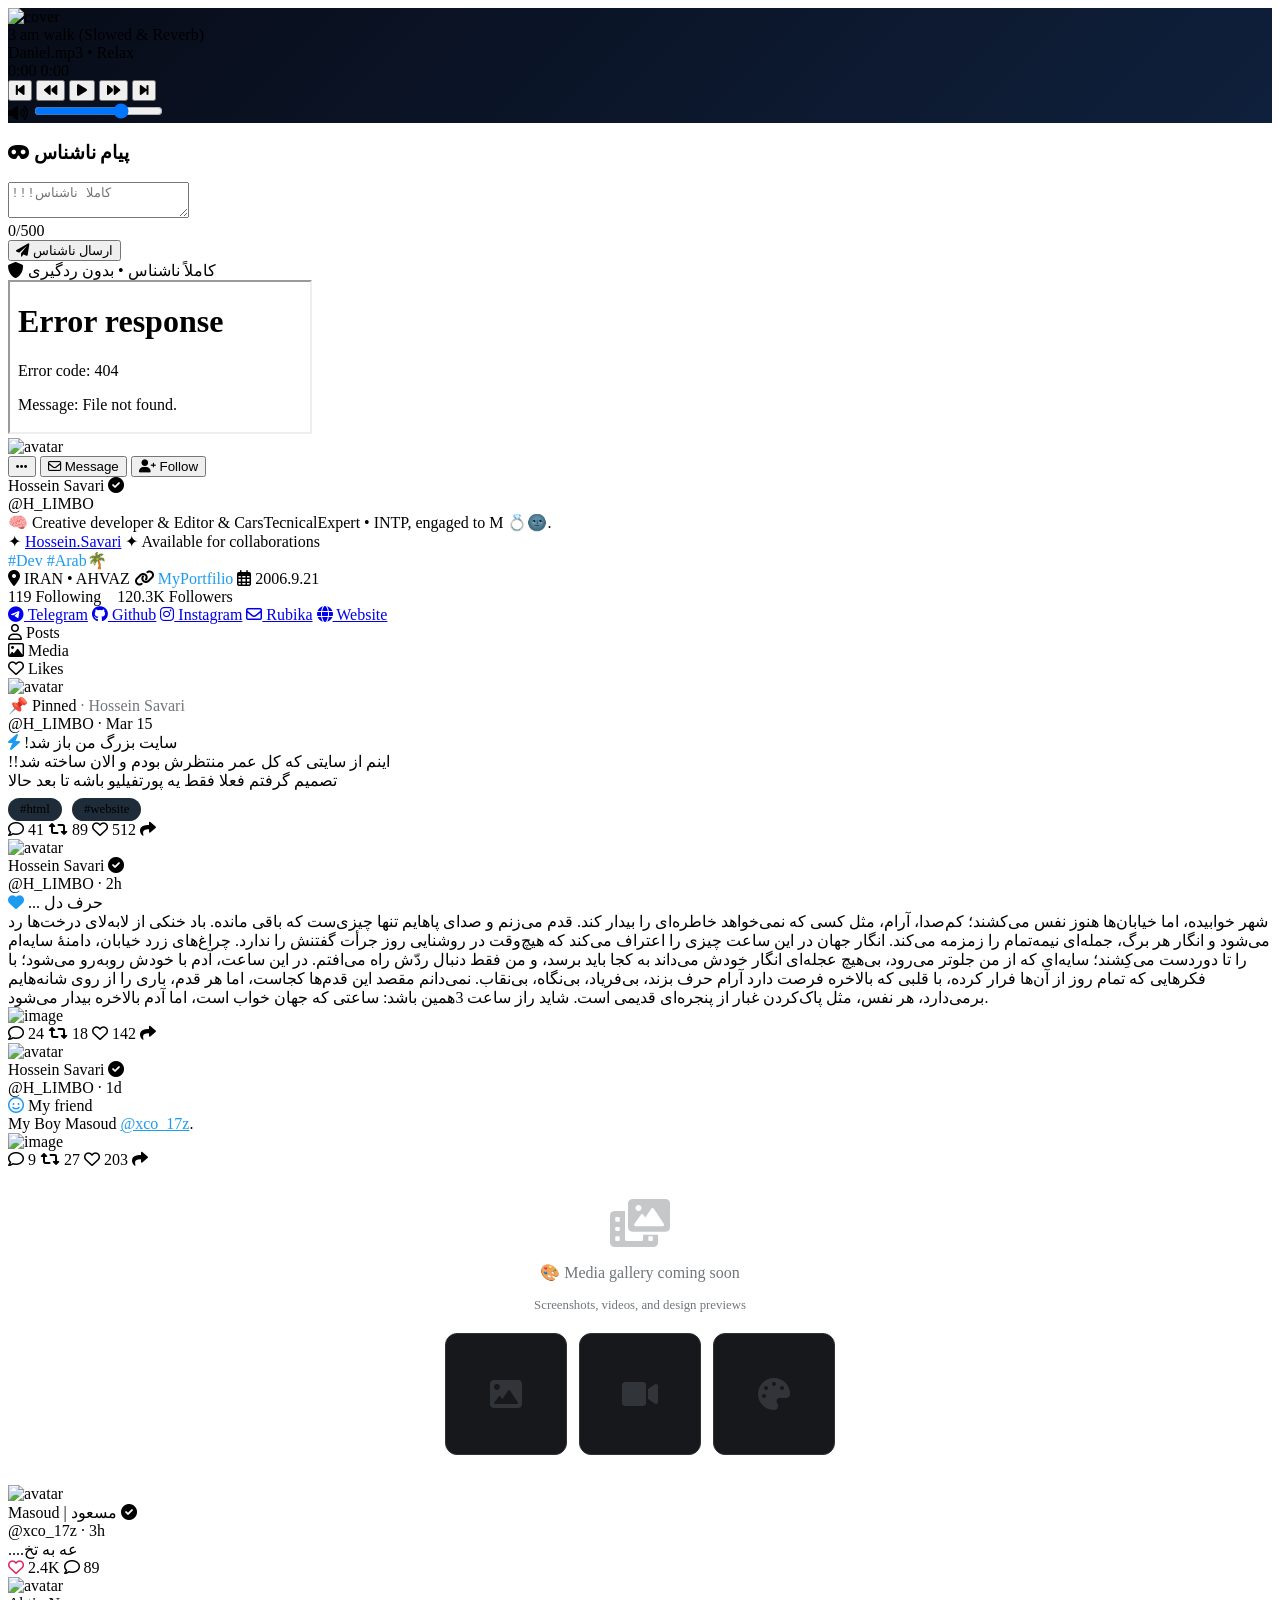
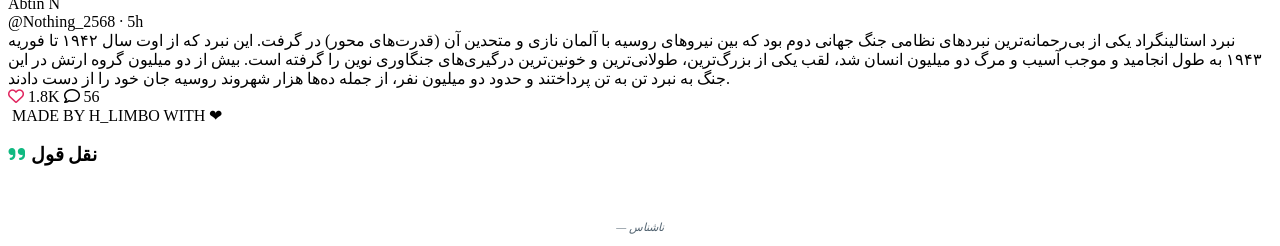
==== index.html @ ae1cb800 "Create index.html" ====
<!DOCTYPE html>
<html lang="en">
<head>
    <meta charset="UTF-8">
    <meta name="viewport" content="width=device-width, initial-scale=1.0, maximum-scale=1.0, user-scalable=yes">
    <title>Hossein Savari • @H_LIMBO</title>
    <link rel="stylesheet" href="https://cdnjs.cloudflare.com/ajax/libs/font-awesome/6.0.0-beta3/css/all.min.css">
	<link rel="stylesheet" href="./css/style.css">
</head>
<body>
    <div class="main-container">
        <!-- ========== ستون چپ - سایدبار ========== -->
        <div class="column-left">
            <!-- موزیک پلیر اسپاتیفای -->
			<div class="spotify-player" id="spotifyPlayer">
				<audio id="spotifyAudio" preload="metadata"></audio>
				
				<!-- آرت ورک -->
				<div class="player-artwork" id="playerArtwork">
					<div class="player-artwork-placeholder">
						<img id="coverArt" src="" alt="cover">
					</div>
				</div>
				
				<!-- اطلاعات آهنگ -->
				<div class="song-info-spotify">
					<div class="song-title-spotify" id="songTitle">Select a track</div>
					<div class="song-artist-spotify" id="songArtist">🎵 Playlist</div>
				</div>
				
				<!-- نوار پیشرفت -->
				<div class="progress-spotify">
					<div class="progress-bar-spotify" id="spotifyProgressContainer">
						<div class="progress-fill-spotify" id="spotifyProgressFill"></div>
					</div>
					<div class="time-spotify">
						<span id="currentTimeSpotify">0:00</span>
						<span id="durationSpotify">0:00</span>
					</div>
				</div>
				
				<!-- کنترل‌ها -->
				<div class="spotify-controls">
					<button class="spotify-ctrl-btn" onclick="prevTrack()">
						<i class="fas fa-step-backward"></i>
					</button>
					
					<button class="spotify-ctrl-btn" onclick="skipTime(-10)">
						<i class="fas fa-backward"></i>
					</button>
					
					<button class="spotify-play-btn" id="spotifyPlayBtn">
						<i class="fas fa-play"></i>
					</button>
					
					<button class="spotify-ctrl-btn" onclick="skipTime(10)">
						<i class="fas fa-forward"></i>
					</button>
					
					<button class="spotify-ctrl-btn" onclick="nextTrack()">
						<i class="fas fa-step-forward"></i>
					</button>
				</div>
				
				<!-- کنترل صدا -->
				<div class="spotify-volume">
					<i class="fas fa-volume-up" id="spotifyVolumeIcon"></i>
					<input type="range" class="spotify-volume-slider" id="spotifyVolumeSlider" min="0" max="100" value="70">
				</div>
			</div>

            <!-- پیام ناشناس -->
            <div class="anonymous-box">
                <h3><i class="fas fa-mask"></i> پیام ناشناس</h3>
                <textarea 
                    class="anonymous-input" 
                    id="anonymousMessage" 
                    placeholder="!!!کاملا ناشناس"
                    maxlength="500"
                ></textarea>
                <div class="anonymous-counter">
                    <span id="charCount">0</span>/500
                </div>
                <button class="anonymous-submit" onclick="sendAnonymousMessage()">
                    <i class="fas fa-paper-plane"></i>
                    ارسال ناشناس
                </button>
                <div class="anonymous-note">
                    <i class="fas fa-shield-alt"></i> کاملاً ناشناس • بدون ردگیری
                </div>
            </div>
        </div>

        <!-- ========== ستون وسط - توییتر پورتفولیو ========== -->
        <div class="column-center">
            <div class="x-portfolio">
                <!-- BANNER IFRAME -->
                <div class="banner-iframe-wrapper" id="bannerContainer">
                    <iframe 
                        src="./banner.html" 
                        title="Portfolio Banner"
                        loading="lazy"
                        sandbox="allow-scripts allow-same-origin"
                        onerror="handleBannerError()"
                        onload="this.style.opacity='1'"
                        style="opacity: 0; transition: opacity 0.4s;">
                    </iframe>
                </div>

                <!-- PROFILE HEADER -->
                <div class="profile-header">
                    <div class="avatar">
                        <img src="./assets/L.png" alt="avatar">
                    </div>

                    <div class="profile-actions">
                        <button class="btn" onclick="window.open('./banner.html', '_blank')"><i class="fas fa-ellipsis-h"></i></button>
                        <button class="btn" onclick="alert('داداش اون پایین برات لینک تلگرامو اینا گزاشتم بیا پیامم بده.')"><i class="far fa-envelope"></i> Message</button>
                        <button class="btn primary" onclick="alert('✅ Follow')"><i class="fas fa-user-plus"></i> Follow</button>
                    </div>
                </div>

                <!-- USER INFO -->
                <div class="user-info">
                    <div class="name">
                        Hossein Savari <i class="fas fa-check-circle verified-badge"></i>
                    </div>
                    <div class="username">@H_LIMBO</div>
                    <div class="bio">
                        🧠 Creative developer & Editor & CarsTecnicalExpert • INTP, engaged to M 💍🌚.<br>
                        ✦ <a href="#">Hossein.Savari</a> ✦ Available for collaborations<br>
                        <span style="color:#1d9bf0;">#Dev</span> <span style="color:#1d9bf0;">#Arab🌴</span>
                    </div>
                    <div class="meta-row">
                        <span><i class="fas fa-map-marker-alt"></i> IRAN • AHVAZ</span>
                        <span><i class="fas fa-link"></i> <a href="#" style="color:#1d9bf0; text-decoration:none;">MyPortfilio</a></span>
                        <span><i class="far fa-calendar-alt"></i> 2006.9.21</span>
                    </div>
                    <div class="follow-stats">
                        <span>119</span> Following &nbsp;&nbsp; <span>120.3K</span> Followers
                    </div>
                </div>

                <!-- لینک‌های اضافی -->
                <div class="links-section">
                    <a href="https://t.me/Real_limbo" class="link-pill"><i class="fab fa-telegram"></i> Telegram</a>
                    <a href="#" class="link-pill"><i class="fab fa-github"></i> Github</a>
                    <a href="https://www.instagram.com/h._.limbo" class="link-pill"><i class="fab fa-instagram"></i> Instagram</a>
                    <a href="https://rubika.ir/FAKE_LIMBO" class="link-pill"><i class="far fa-envelope"></i> Rubika</a>
                    <a href="#" class="link-pill"><i class="fas fa-globe"></i> Website</a>
                </div>

                <!-- TABS -->
                <div class="tabs">
                    <div class="tab active" data-tab="projects"><i class="far fa-user"></i> Posts</div>
                    <div class="tab" data-tab="media"><i class="far fa-image"></i> Media</div>
                    <div class="tab" data-tab="likes"><i class="far fa-heart"></i> Likes</div>
                </div>

                <!-- TAB: Posts -->
                <div class="tab-content active" id="projects">
                    <div class="tweet-card pinned-badge">
                        <div class="tweet-header">
                            <div class="tweet-avatar-small">
                                <img src="./assets/L.png" alt="avatar">
                            </div>
                            <div>
                                <div class="tweet-user">📌 Pinned <span style="color:#71767b; font-weight:400;">· Hossein Savari</span></div>
                                <div class="tweet-handle">@H_LIMBO · Mar 15</div>
                            </div>
                        </div>
                        <div class="tweet-body">
                            <div class="project-title"><i class="fas fa-bolt" style="color:#1d9bf0;"></i> !سایت بزرگ من باز شد</div>
                            <div>!!اینم از سایتی که کل عمر منتظرش بودم و الان ساخته شد</div>
                            <div>تصمیم گرفتم فعلا فقط یه پورتفیلیو باشه تا بعد حالا</div>
                            <div style="margin-top:8px; display:flex; gap:10px; flex-wrap:wrap;">
                                <span style="background:#1d2c38; padding:4px 12px; border-radius:20px; font-size:0.8rem;">#html</span>
                                <span style="background:#1d2c38; padding:4px 12px; border-radius:20px; font-size:0.8rem;">#website</span>
                            </div>
                            <div class="tweet-actions">
                                <span><i class="far fa-comment"></i> 41</span>
                                <span><i class="fas fa-retweet"></i> 89</span>
                                <span><i class="far fa-heart"></i> 512</span>
                                <span><i class="fas fa-share"></i></span>
                            </div>
                        </div>
                    </div>

                    <div class="tweet-card">
                        <div class="tweet-header">
                            <div class="tweet-avatar-small">
                                <img src="./assets/L.png" alt="avatar">
                            </div>
                            <div>
                                <div class="tweet-user">Hossein Savari <i class="fas fa-check-circle verified"></i></div>
                                <div class="tweet-handle">@H_LIMBO · 2h</div>
                            </div>
                        </div>
                        <div class="tweet-body">
                            <div class="project-title"><i class="fas fa-heart" style="color:#1d9bf0;"></i> ... حرف دل</div>
                            <div>شهر خوابیده، اما خیابان‌ها هنوز نفس می‌کشند؛ کم‌صدا، آرام، مثل کسی که نمی‌خواهد خاطره‌ای را بیدار کند. قدم می‌زنم و صدای پاهایم تنها چیزی‌ست که باقی مانده. باد خنکی از لابه‌لای درخت‌ها رد می‌شود و انگار هر برگ، جمله‌ای نیمه‌تمام را زمزمه می‌کند. انگار جهان در این ساعت چیزی را اعتراف می‌کند که هیچ‌وقت در روشنایی روز جرأت گفتنش را ندارد. چراغ‌های زرد خیابان، دامنهٔ سایه‌ام را تا دوردست می‌کِشند؛ سایه‌ای که از من جلوتر می‌رود، بی‌هیچ عجله‌ای انگار خودش می‌داند به کجا باید برسد، و من فقط دنبال ردّش راه می‌افتم. در این ساعت، آدم با خودش روبه‌رو می‌شود؛ با فکرهایی که تمام روز از آن‌ها فرار کرده، با قلبی که بالاخره فرصت دارد آرام حرف بزند، بی‌فریاد، بی‌نگاه، بی‌نقاب. نمی‌دانم مقصد این قدم‌ها کجاست، اما هر قدم، باری را از روی شانه‌هایم برمی‌دارد، هر نفس، مثل پاک‌کردن غبار از پنجره‌ای قدیمی است. شاید راز ساعت 3همین باشد: ساعتی که جهان خواب است، اما آدم بالاخره بیدار می‌شود.</div>
                            <div class="tweet-image">
                                <img src="./assets/L2.png" alt="image">
                            </div>
                            <div class="tweet-actions">
                                <span><i class="far fa-comment"></i> 24</span>
                                <span><i class="fas fa-retweet"></i> 18</span>
                                <span><i class="far fa-heart"></i> 142</span>
                                <span><i class="fas fa-share"></i></span>
                            </div>
                        </div>
                    </div>

                    <div class="tweet-card">
                        <div class="tweet-header">
                            <div class="tweet-avatar-small">
                                <img src="./assets/L.png" alt="avatar">
                            </div>
                            <div>
                                <div class="tweet-user">Hossein Savari <i class="fas fa-check-circle verified"></i></div>
                                <div class="tweet-handle">@H_LIMBO · 1d</div>
                            </div>
                        </div>
                        <div class="tweet-body">
                            <div class="project-title"><i class="far fa-smile" style="color:#1d9bf0;"></i> My friend</div>
                            <div>My Boy Masoud <a href="https://t.me/xco_17z" style="color:#1d9bf0;">@xco_17z</a>.</div>
                            <div class="tweet-image">
                                <img src="./assets/L3.png" alt="image">
                            </div>
                            <div class="tweet-actions">
                                <span><i class="far fa-comment"></i> 9</span>
                                <span><i class="fas fa-retweet"></i> 27</span>
                                <span><i class="far fa-heart"></i> 203</span>
                                <span><i class="fas fa-share"></i></span>
                            </div>
                        </div>
                    </div>
                </div>

                <!-- TAB: Media -->
                <div class="tab-content" id="media">
                    <div style="padding: 30px; text-align: center; color: #71767b;">
                        <i class="fas fa-photo-video" style="font-size: 3rem; display: block; margin-bottom: 15px; opacity: 0.4;"></i>
                        <p style="font-size: 1rem;">🎨 Media gallery coming soon</p>
                        <p style="font-size: 0.8rem; margin-top: 8px;">Screenshots, videos, and design previews</p>
                        <div style="display: flex; gap: 12px; justify-content: center; margin-top: 20px; flex-wrap: wrap;">
                            <div style="width: 120px; height: 120px; background: #16181c; border-radius: 12px; border: 1px solid #2f3336; display: flex; align-items: center; justify-content: center;"><i class="fas fa-image" style="font-size: 2rem; opacity: 0.3;"></i></div>
                            <div style="width: 120px; height: 120px; background: #16181c; border-radius: 12px; border: 1px solid #2f3336; display: flex; align-items: center; justify-content: center;"><i class="fas fa-video" style="font-size: 2rem; opacity: 0.3;"></i></div>
                            <div style="width: 120px; height: 120px; background: #16181c; border-radius: 12px; border: 1px solid #2f3336; display: flex; align-items: center; justify-content: center;"><i class="fas fa-palette" style="font-size: 2rem; opacity: 0.3;"></i></div>
                        </div>
                    </div>
                </div>

                <!-- TAB: Likes -->
                <div class="tab-content" id="likes">
                    <div class="tweet-card">
                        <div class="tweet-header">
                            <div class="tweet-avatar-small">
                                <img src="./assets/M.png" alt="avatar">
                            </div>
                            <div>
                                <div class="tweet-user">Masoud | مسعود <i class="fas fa-check-circle verified"></i></div>
                                <div class="tweet-handle">@xco_17z · 3h</div>
                            </div>
                        </div>
                        <div class="tweet-body">
                            <div>....عه به تخ</div>
                            <div class="tweet-actions">
                                <span><i class="far fa-heart" style="color:#e0245e;"></i> 2.4K</span>
                                <span><i class="far fa-comment"></i> 89</span>
                            </div>
                        </div>
                    </div>
                    <div class="tweet-card">
                        <div class="tweet-header">
                            <div class="tweet-avatar-small">
                                <img src="./assets/M2.png" alt="avatar">
                            </div>
                            <div>
                                <div class="tweet-user">Abtin N</div>
                                <div class="tweet-handle">@Nothing_2568 · 5h</div>
                            </div>
                        </div>
                        <div class="tweet-body">
                            <div>نبرد استالینگراد یکی از بی‌رحمانه‌ترین نبرد‌های نظامی جنگ جهانی دوم بود که بین نیروهای روسیه با آلمان نازی و متحدین آن (قدرت‌های محور) در گرفت. این نبرد که از اوت سال ۱۹۴۲ تا فوریه ۱۹۴۳ به طول انجامید و موجب آسیب و مرگ دو میلیون انسان شد، لقب یکی از بزرگ‌ترین، طولانی‌ترین و خونین‌ترین درگیری‌های جنگاوری نوین را گرفته است. بیش از دو میلیون گروه ارتش در این جنگ به نبرد تن به تن پرداختند و حدود دو میلیون نفر، از جمله ده‌ها هزار شهروند روسیه جان خود را از دست دادند.</div>
                            <div class="tweet-actions">
                                <span><i class="far fa-heart" style="color:#e0245e;"></i> 1.8K</span>
                                <span><i class="far fa-comment"></i> 56</span>
                            </div>
                        </div>
                    </div>
                </div>

                <div class="footer-note">
                    <i class="fab fa-x-twitter"></i> MADE BY H_LIMBO WITH ❤
                </div>
            </div>
        </div>

        <!-- ========== ستون راست - جای خالی برای آینده ========== -->
        <div class="column-right">

			<div class="right-sidebar-box">
				<h3><i class="fas fa-quote-right" style="color:#10b981;"></i> نقل قول</h3>
				<div id="randomQuote" style="color:#ffffff; font-size:0.85rem; line-height:1.8; margin-top:12px; font-style:italic; text-align:center;">
					"The only way to do great work is to love what you do."<br>
					<span style="color:#536471; font-size:0.7rem; display:block; margin-top:8px;">— Steve Jobs</span>
				</div>
			</div>
			<script>
			const quotes = [
				// انگیزشی
				{text:"تنها راه انجام کار بزرگ، عشق ورزیدن به کاریه که انجام میدی.", author:"— استیو جابز"},
				{text:"موفقیت یعنی از شکستی به شکست دیگر رفتن، بدون از دست دادن اشتیاق.", author:"— وینستون چرچیل"},
				{text:"تسلیم نشو، شاید یک قدم تا موفقیت فاصله داشته باشی.", author:"— H_LIMBO"},
				{text:"ساعت ۳ صبح غم انگیزترین ساعت جهانه... ولی سکوتش از هر چیزی صادق‌تره.", author:"— H_LIMBO"},
				
				// زندگی و حال خوب
				{text:"زندگی یا یه ماجراجویی جسورانه‌ست، یا هیچی.", author:"— هلن کلر"},
				{text:"خوشبختی چیزیه که خودت می‌سازی، نه چیزی که پیدا می‌کنی.", author:"— رالف والدو امرسون"},
				{text:"گاهی وقتا باید بذاری زندگی غافلگیرت کنه.", author:"— ناشناس"},
				{text:"همیشه ته قلبت یه آسمون پر ستاره هست، فقط گاهی یادت میره بالا رو نگاه کنی.", author:"— H_LIMBO"},
				
				// عشق و احساس
				{text:"عشق یعنی توی تاریکی، دست کسی رو بگیری و دیگه نترسی.", author:"— ناشناس"},
				{text:"قلب منطق خودش رو داره که عقل از درکش عاجزه.", author:"— بلز پاسکال"},
				{text:"آدمیزاد عجیبه: از یکی متنفره ولی بازم دوسش داره.", author:"— H_LIMBO"},
				{text:"بعضی آدما مثل بارون می‌مونن... نمی‌بینی از کجا اومدن ولی خیست می‌کنن.", author:"— ناشناس"},
				
				// شب و تنهایی
				{text:"شب‌ها مغز آدم بیشتر درد می‌کنه تا صبح‌ها.", author:"— H_LIMBO"},
				{text:"سکوت گاهی از هزاران کلمه، حرف بیشتری می‌زنه.", author:"— ناشناس"},
				{text:"ساعت ۳ صبح وقت اعترافه... وقت حرفایی که تو روشنایی نمیشه زد.", author:"— H_LIMBO"},
				{text:"بعضی وقتا باید تنهایی قدم بزنی تا خودتو پیدا کنی.", author:"— ناشناس"},
				
				// فلسفی و عمیق
				{text:"اون کسی که می‌گه می‌دونه، نمی‌دونه. اونی که می‌دونه، نمی‌گه.", author:"— لائوتسه"},
				{text:"تنها چیزی که در جهان ثابته، تغییره.", author:"— هراکلیتوس"},
				{text:"من فکر می‌کنم، پس هستم. ولی گاهی فکر نکردن هم خودش یه جور زندگیه.", author:"— H_LIMBO"},
				{text:"حقیقت همون چیزیه که وقتی همه خوابن، تو بیداری بهش فکر می‌کنی.", author:"— ناشناس"},
				
				// قوی بودن
				{text:"نمیشه جلوی باد رو گرفت، ولی می‌شه بادبون رو تنظیم کرد.", author:"— ناشناس"},
				{text:"قوی بودن یعنی حتی وقتی از درون له شدی، بازم بخندی.", author:"— H_LIMBO"},
				{text:"اونقدر قوی باش که هیچکس و هیچچیز آرامشت رو بهم نزنه.", author:"— ناشناس"},
				{text:"زخم‌ها نشونهٔ زنده موندنن، نه شکست خوردن.", author:"— ناشناس"},
				
				// امید و آینده
				{text:"تا وقتی نفس می‌کشی، هنوز داستان تموم نشده.", author:"— ناشناس"},
				{text:"بهترین چیزها همونایی‌ان که هنوز نیومدن.", author:"— ناشناس"},
				{text:"نگران فردا نباش، امروزت رو درست کن.", author:"— ناشناس"},
				{text:"هر طوفانی یه روز آروم میشه، فقط صبر داشته باش.", author:"— H_LIMBO"},
				
				// خودت باش
				{text:"خودت باش، بقیه‌شو بسپر به زندگی.", author:"— اسکار وایلد"},
				{text:"دیوونه‌ها همیشه عوض می‌کنن، عاقل‌ها همیشه سازگار می‌شن.", author:"— ناشناس"},
				{text:"عادی بودن خسته‌کننده‌ست؛ یه کم عجیب باش.", author:"— H_LIMBO"},
				{text:"توی دنیایی که همه سعی دارن یکی دیگه باشن، خودت موندن بزرگترین هنره.", author:"— ناشناس"}
			];
			const quote = quotes[Math.floor(Math.random() * quotes.length)];
			document.getElementById('randomQuote').innerHTML = `"${quote.text}"<br><span style="color:#536471; font-size:0.7rem; display:block; margin-top:8px;">${quote.author}</span>`;
			</script>			
        </div>
    </div>
	

    <script>
        // ========== BANNER ERROR HANDLER ==========
        function handleBannerError() {
            const container = document.getElementById('bannerContainer');
            container.innerHTML = `
                <div class="banner-fallback" onclick="alert('⚠️ فایل banner.html لود نشد.\\nمطمئن شو فایل تو همون مسیر هست.')">
                    <i class="fas fa-exclamation-triangle"></i>
                    <span>بنر لود نشد • فایل banner.html رو چک کن</span>
                </div>
            `;
        }

        setTimeout(() => {
            const iframe = document.querySelector('.banner-iframe-wrapper iframe');
            if (iframe && iframe.style.opacity === '0') {
                handleBannerError();
            }
        }, 3000);

        // ========== TAB SWITCHING ==========
        const tabs = document.querySelectorAll('.tab');
        const tabContents = document.querySelectorAll('.tab-content');

        tabs.forEach(tab => {
            tab.addEventListener('click', () => {
                const targetTab = tab.getAttribute('data-tab');
                tabs.forEach(t => t.classList.remove('active'));
                tabContents.forEach(c => c.classList.remove('active'));
                tab.classList.add('active');
                document.getElementById(targetTab).classList.add('active');
            });
        });

        // ========== INTERACTIVE LIKE BUTTONS ==========
        document.querySelectorAll('.tweet-actions span').forEach(action => {
            action.addEventListener('click', function(e) {
                const icon = this.querySelector('i');
                if (icon && icon.classList.contains('fa-heart')) {
                    if (icon.classList.contains('far')) {
                        icon.classList.remove('far');
                        icon.classList.add('fas');
                        icon.style.color = '#e0245e';
                        this.style.color = '#e0245e';
                    } else {
                        icon.classList.remove('fas');
                        icon.classList.add('far');
                        icon.style.color = '';
                        this.style.color = '';
                    }
                }
            });
        });

		// ========== SPOTIFY PLAYLIST PLAYER ==========
		// ========== SPOTIFY PLAYLIST WITH COLORS ==========
		const playlist = [
			{
				title: "3 am walk (Slowed & Reverb)",
				artist: "Daniel.mp3 • Relax",
				src: "https://dl.musicinsight.ir/Single/%20Daniel.mp3/3%20am%20walk/02%20-%20Daniel.mp3%20-%203%20am%20walk%20%28Slowed%20%26%20Reverb%20Version%29%20-%20128Kbps.mp3",
				cover: "https://musicinsight.ir/wp-content/uploads/2023/10/Daniel.mp3-3-am-walk.jpg",
				// 🟦 آبی نفتی → مشکی
				colors: { dark: [8, 12, 24], mid: [15, 32, 60], light: [40, 85, 150] }
			},
			{
				title: "Fortanach",
				artist: "Sebastian Plano",
				src: "https://dl.musicinsight.ir/Single/Sebastian%20Plano/Fortanach/Sebastian%20Plano%20-%20Fortanach%20-%20128Kbps.mp3",
				cover: "https://musicinsight.ir/wp-content/uploads/2025/12/Sebastian-Plano-Fortanach-Cover.jpg",
				// 🟨 زرد طلایی → خاکستری تیره
				colors: { dark: [25, 22, 15], mid: [65, 55, 30], light: [180, 150, 60] }
			},
			{
				title: "Horizons",
				artist: "Diedlonely",
				src: "https://dl.musicinsight.ir/Single/diedlonely/horizons/diedlonely%20-%20horizons%20-%20128Kbps.mp3",
				cover: "https://musicinsight.ir/wp-content/uploads/2025/12/diedlonely-horizons-Cover.jpg",
				// 🟣 بنفش → بنفش روشن (سفید-بنفش)
				colors: { dark: [20, 10, 35], mid: [55, 25, 85], light: [160, 120, 210] }
			},
			{
				title: "Stellar",
				artist: "Diedlonely",
				src: "https://dl.musicinsight.ir/Single/diedlonely/stellar/diedlonely%20-%20stellar%20-%20128Kbps.mp3",
				cover: "https://musicinsight.ir/wp-content/uploads/2025/12/diedlonely-stellar-Cover.jpg",
				// 🔵 آبی نفتی → سایان (Cyan)
				colors: { dark: [5, 20, 30], mid: [10, 55, 75], light: [30, 140, 180] }
			},
			{
				title: "On the Nature of Daylight",
				artist: "Max Richter • Piano",
				src: "https://dl.musicinsight.ir/Single/Max%20Richter/On%20the%20Nature%20of%20Daylight%20%28Piano%20Version%29/Max%20Richter%20-%20Richter%20On%20the%20Nature%20of%20Daylight%20%28Piano%20Version%29%20-%20128Kbps.mp3",
				cover: "https://musicinsight.ir/wp-content/uploads/2025/12/Max-Richter-On-the-Nature-of-Daylight-Piano-Version-Cover.jpg",
				// 🔵🟡 آبی نفتی → زرد
				colors: { dark: [8, 15, 28], mid: [20, 45, 70], light: [200, 170, 50] }
			},
			{
				title: "Don't Wake Me",
				artist: "Musicinsight • 1 Hour",
				src: "https://dl.musicinsight.ir/Single/Exclusive%20Radio/Dont%20Wake%20Me/Musicinsight%20-%20Dont%20Wake%20Me%20-%20Radio%20Exclusive%20-%20128Kbps.mp3",
				cover: "https://musicinsight.ir/wp-content/uploads/2025/12/Dont-Wake-Me-Musicinsight-Cover.jpg",
				// ⚫🔴 خاکستری → قرمز خونی
				colors: { dark: [22, 15, 18], mid: [55, 25, 30], light: [185, 45, 50] }
			}
		];

		let currentTrackIndex = 0;
		let isPlaying = false;

		const spotifyAudio = document.getElementById('spotifyAudio');
		const spotifyPlayBtn = document.getElementById('spotifyPlayBtn');
		const spotifyProgressFill = document.getElementById('spotifyProgressFill');
		const spotifyProgressContainer = document.getElementById('spotifyProgressContainer');
		const currentTimeSpotify = document.getElementById('currentTimeSpotify');
		const durationSpotify = document.getElementById('durationSpotify');
		const spotifyVolumeSlider = document.getElementById('spotifyVolumeSlider');
		const spotifyVolumeIcon = document.getElementById('spotifyVolumeIcon');
		const spotifyPlayer = document.getElementById('spotifyPlayer');
		const coverArt = document.getElementById('coverArt');
		const songTitle = document.getElementById('songTitle');
		const songArtist = document.getElementById('songArtist');
		const trackList = document.getElementById('trackList');

		function formatTime(seconds) {
			if (isNaN(seconds)) return "0:00";
			const mins = Math.floor(seconds / 60);
			const secs = Math.floor(seconds % 60);
			return `${mins}:${secs < 10 ? '0' + secs : secs}`;
		}

		// تغییر رنگ باکس
		function applyColors(colors) {
			spotifyPlayer.style.transition = 'all 0.8s ease';
			spotifyPlayer.style.background = `
				linear-gradient(135deg, 
					rgb(${colors.dark[0]}, ${colors.dark[1]}, ${colors.dark[2]}) 0%, 
					rgb(${colors.mid[0]}, ${colors.mid[1]}, ${colors.mid[2]}) 100%
				)
			`;
			spotifyPlayer.style.borderColor = `rgba(${colors.light[0]}, ${colors.light[1]}, ${colors.light[2]}, 0.4)`;
			spotifyProgressFill.style.background = `
				linear-gradient(90deg, 
					rgb(${colors.light[0]}, ${colors.light[1]}, ${colors.light[2]}), 
					rgb(${colors.mid[0]}, ${colors.mid[1]}, ${colors.mid[2]})
				)
			`;
			spotifyProgressFill.style.boxShadow = `0 0 8px rgba(${colors.light[0]}, ${colors.light[1]}, ${colors.light[2]}, 0.4)`;
		}

		// لود آهنگ
		function loadTrack(index) {
			currentTrackIndex = index;
			const track = playlist[index];
			
			spotifyAudio.src = track.src;
			coverArt.src = track.cover;
			songTitle.textContent = track.title;
			songArtist.textContent = track.artist;
			
			applyColors(track.colors);
			
			document.querySelectorAll('.track-item').forEach((item, i) => {
				item.classList.toggle('active', i === index);
			});
			
			//document.title = `${track.artist} - ${track.title}`;
		}

		// آهنگ بعدی
		function nextTrack() {
			currentTrackIndex = (currentTrackIndex + 1) % playlist.length;
			loadTrack(currentTrackIndex);
			if (isPlaying) spotifyAudio.play();
		}

		// آهنگ قبلی
		function prevTrack() {
			currentTrackIndex = (currentTrackIndex - 1 + playlist.length) % playlist.length;
			loadTrack(currentTrackIndex);
			if (isPlaying) spotifyAudio.play();
		}

		// Play/Pause
		spotifyPlayBtn.addEventListener('click', () => {
			if (spotifyAudio.paused) {
				spotifyAudio.play();
			} else {
				spotifyAudio.pause();
			}
		});

		function skipTime(seconds) {
			spotifyAudio.currentTime = Math.max(0, Math.min(spotifyAudio.duration || 0, spotifyAudio.currentTime + seconds));
		}

		// Progress
		spotifyAudio.addEventListener('timeupdate', () => {
			if (!isNaN(spotifyAudio.duration)) {
				const percent = (spotifyAudio.currentTime / spotifyAudio.duration) * 100;
				spotifyProgressFill.style.width = percent + '%';
				currentTimeSpotify.textContent = formatTime(spotifyAudio.currentTime);
			}
		});

		spotifyAudio.addEventListener('loadedmetadata', () => {
			durationSpotify.textContent = formatTime(spotifyAudio.duration);
		});

		spotifyProgressContainer.addEventListener('click', (e) => {
			if (isNaN(spotifyAudio.duration)) return;
			const rect = spotifyProgressContainer.getBoundingClientRect();
			const percent = (e.clientX - rect.left) / rect.width;
			spotifyAudio.currentTime = percent * spotifyAudio.duration;
		});

		// پایان آهنگ → آهنگ بعدی
		spotifyAudio.addEventListener('ended', () => {
			nextTrack();
			spotifyAudio.play();
		});

		// Play/Pause icons
		spotifyAudio.addEventListener('play', () => {
			spotifyPlayBtn.innerHTML = '<i class="fas fa-pause"></i>';
			isPlaying = true;
		});
		spotifyAudio.addEventListener('pause', () => {
			spotifyPlayBtn.innerHTML = '<i class="fas fa-play"></i>';
			isPlaying = false;
		});

		// Volume
		spotifyAudio.volume = 0.7;
		spotifyVolumeSlider.addEventListener('input', () => {
			spotifyAudio.volume = spotifyVolumeSlider.value / 100;
			updateVolumeIcon();
		});

		spotifyVolumeIcon.addEventListener('click', () => {
			if (spotifyAudio.volume > 0) {
				spotifyAudio.volume = 0;
				spotifyVolumeSlider.value = 0;
			} else {
				spotifyAudio.volume = 0.7;
				spotifyVolumeSlider.value = 70;
			}
			updateVolumeIcon();
		});

		function updateVolumeIcon() {
			const vol = spotifyAudio.volume;
			const icon = spotifyVolumeIcon;
			if (vol === 0) icon.className = 'fas fa-volume-mute';
			else if (vol < 0.5) icon.className = 'fas fa-volume-down';
			else icon.className = 'fas fa-volume-up';
		}

		// راه‌اندازی
		loadTrack(0);
        // ========== ANONYMOUS MESSAGE ==========
        const anonymousInput = document.getElementById('anonymousMessage');
        const charCount = document.getElementById('charCount');

        anonymousInput.addEventListener('input', () => {
            charCount.textContent = anonymousInput.value.length;
        });

		function sendAnonymousMessage() {
			const message = anonymousInput.value.trim();
			
			if (!message) {
				alert('😅 یه چیزی بنویس دیگه!');
				return;
			}
			
			const submitBtn = document.querySelector('.anonymous-submit');
			const originalText = submitBtn.innerHTML;
			submitBtn.innerHTML = '<i class="fas fa-spinner fa-spin"></i> در حال ارسال...';
			submitBtn.disabled = true;
			
			// ساخت FormData برای ارسال POST
			const formData = new FormData();
			formData.append('message', message);
			
			fetch('save_message.php', {
				method: 'POST',
				body: formData  // 👈 FormData استفاده کن، نه URL-encoded
			})
			.then(response => response.json())
			.then(data => {
				if (data.success) {
					alert('✅ پیام ناشناس با موفقیت ارسال شد!\n\n👻 هویتت محفوظه، قول می‌دم 😎');
					anonymousInput.value = '';
					charCount.textContent = '0';
				} else {
					alert('❌ خطا: ' + (data.error || 'مشکل نامشخص'));
				}
			})
			.catch(error => {
				console.error('Error:', error);
				alert('❌ خطا در ارتباط با سرور!');
			})
			.finally(() => {
				submitBtn.innerHTML = originalText;
				submitBtn.disabled = false;
			});
		}

        console.log('🔥 Dark X Portfolio Ready!');
        console.log('📐 Layout: 3 Columns (Left • Center • Right)');
        console.log('🎵 Spotify Player • 👻 Anonymous Box');
        console.log('👤 Profile: @H_LIMBO');
    </script>
</body>
</html>
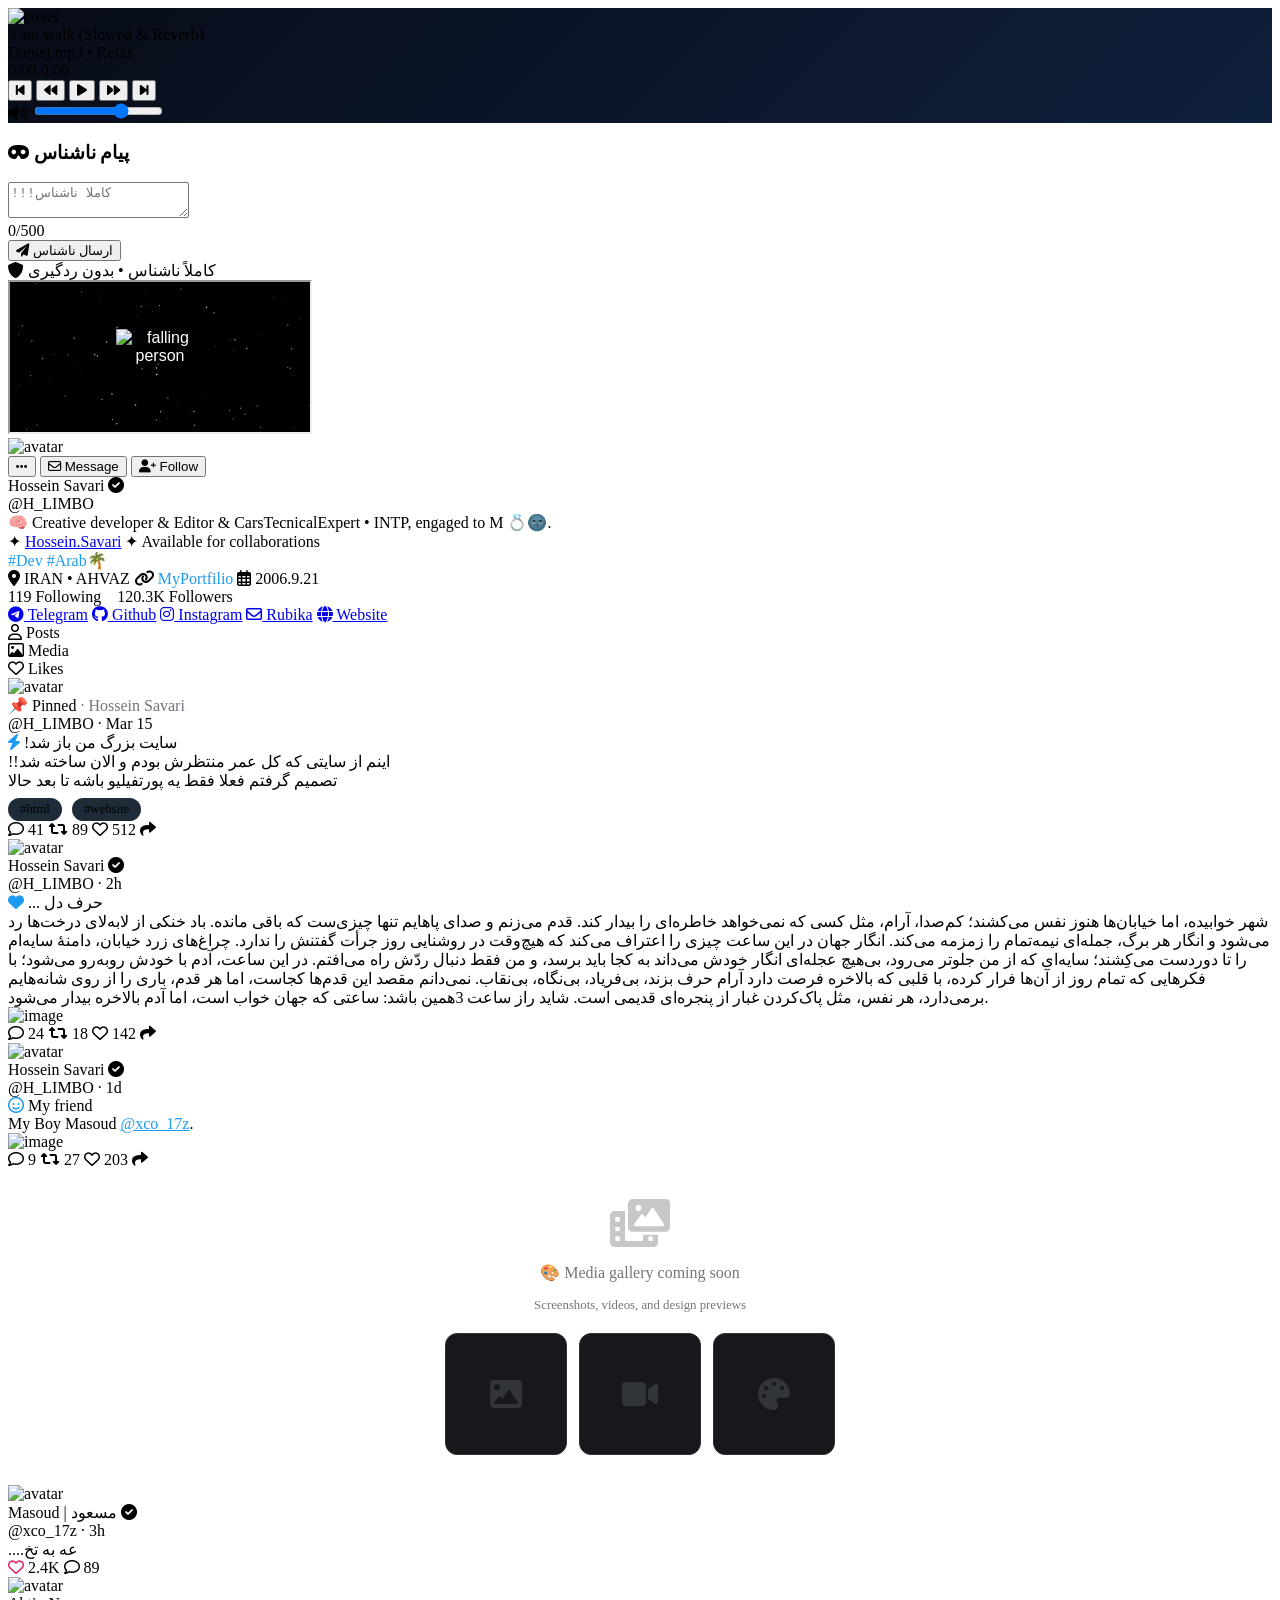
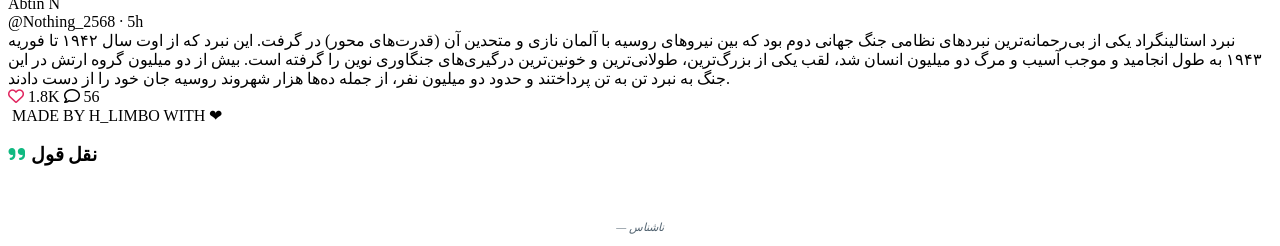
==== commit 9203af9b: "Update index.html" ====
--- a/index.html
+++ b/index.html
@@ -5,7 +5,7 @@
     <meta name="viewport" content="width=device-width, initial-scale=1.0, maximum-scale=1.0, user-scalable=yes">
     <title>Hossein Savari • @H_LIMBO</title>
     <link rel="stylesheet" href="https://cdnjs.cloudflare.com/ajax/libs/font-awesome/6.0.0-beta3/css/all.min.css">
-	<link rel="stylesheet" href="./css/style.css">
+	<link rel="stylesheet" href="./style.css">
 </head>
 <body>
     <div class="main-container">
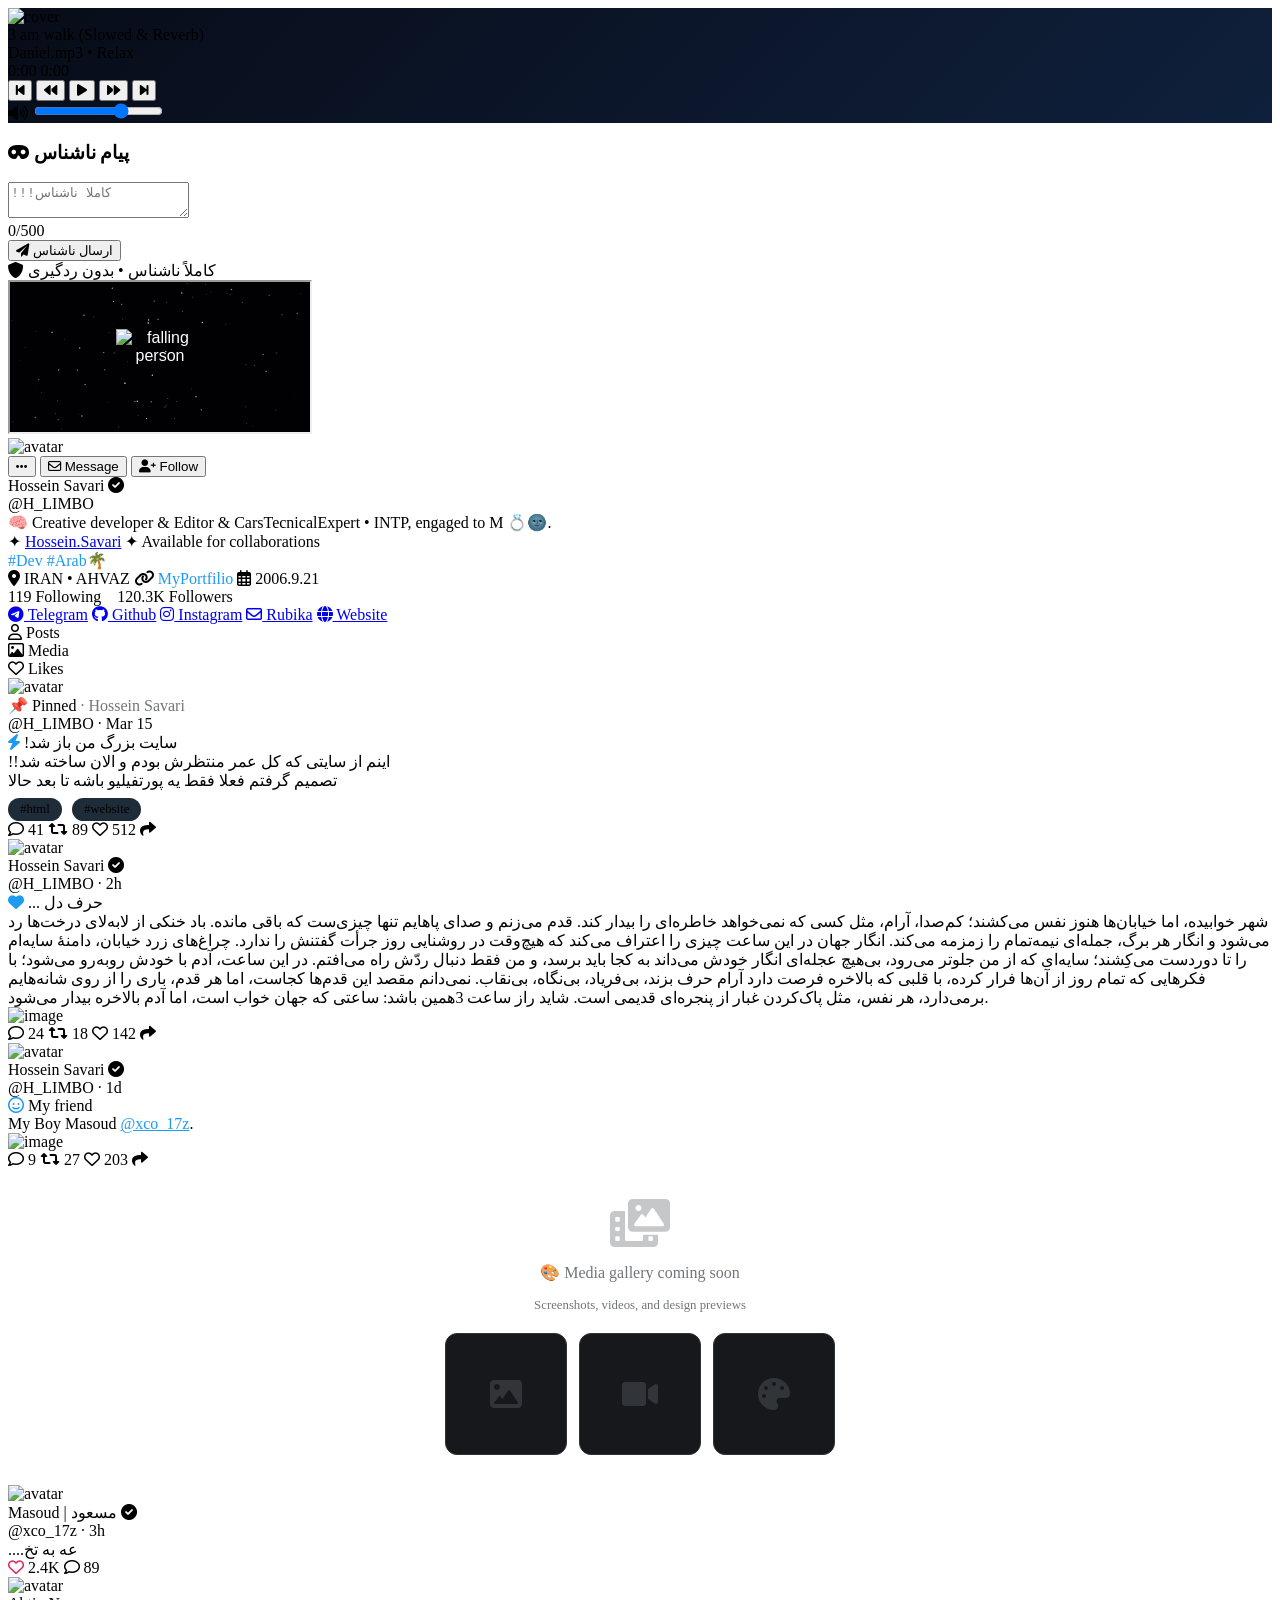
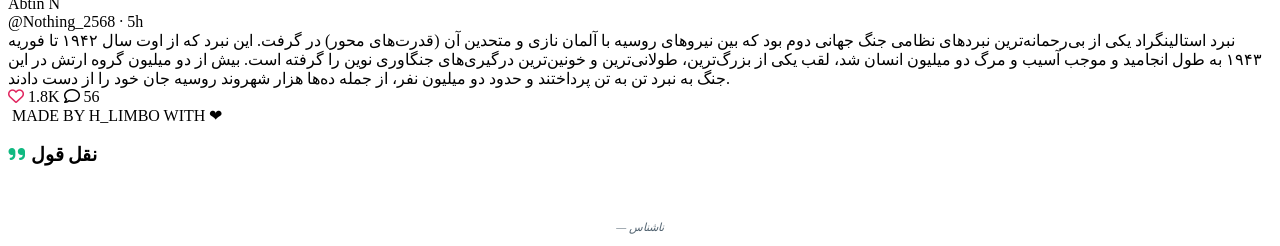
==== commit 7ae73763: "Update index.html" ====
--- a/index.html
+++ b/index.html
@@ -5,7 +5,7 @@
     <meta name="viewport" content="width=device-width, initial-scale=1.0, maximum-scale=1.0, user-scalable=yes">
     <title>Hossein Savari • @H_LIMBO</title>
     <link rel="stylesheet" href="https://cdnjs.cloudflare.com/ajax/libs/font-awesome/6.0.0-beta3/css/all.min.css">
-	<link rel="stylesheet" href="./style.css">
+	<link rel="stylesheet" href="./css/style.css">
 </head>
 <body>
     <div class="main-container">
